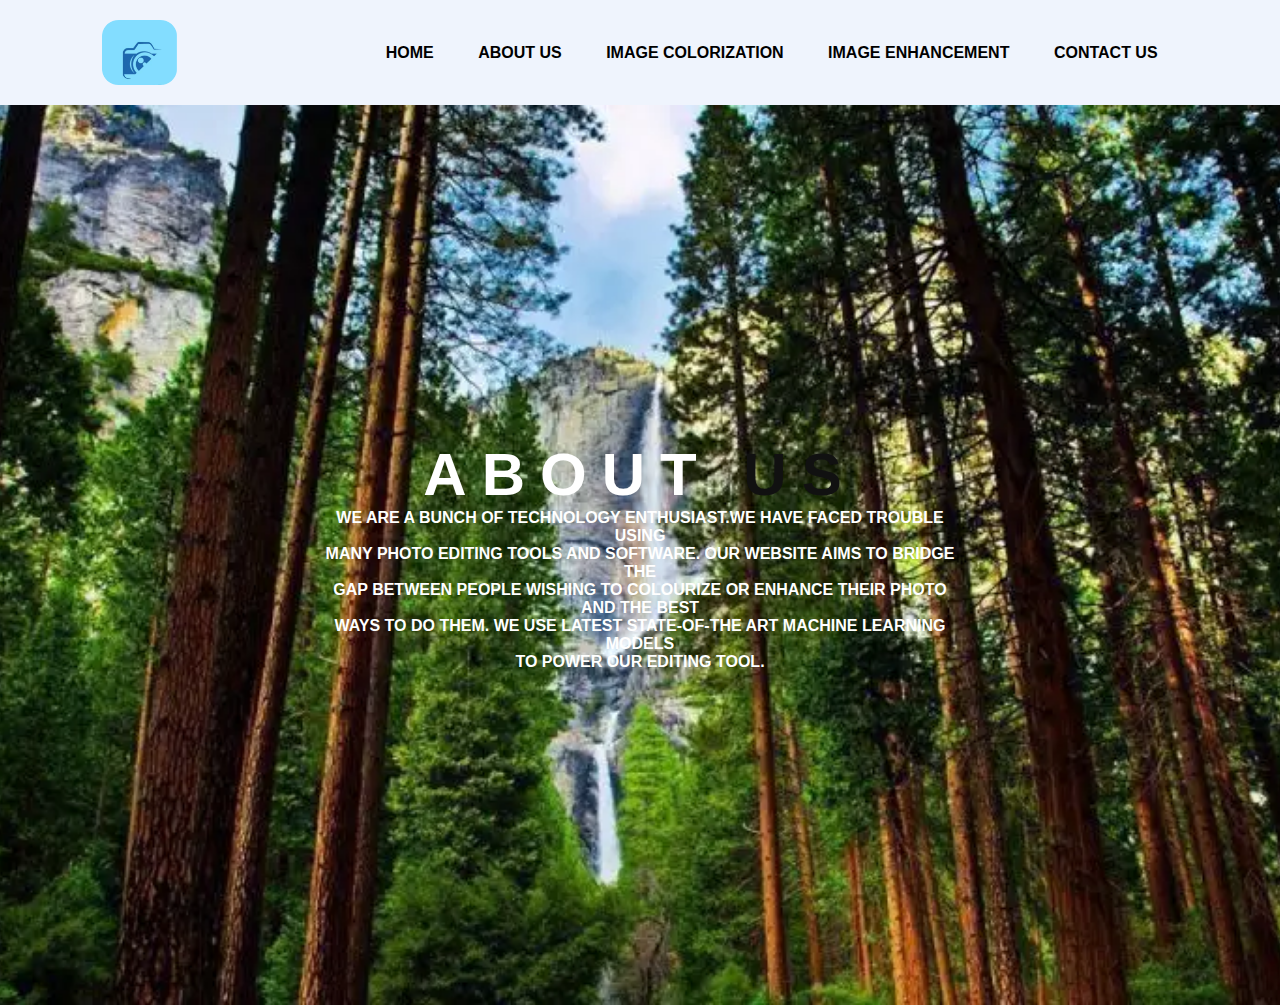
==== aboutus.html @ 94e913b7 "Add files via upload" ====
<!DOCTYPE html>
<html lang="en">

<head>
    <meta charset="UTF-8">
    <meta http-equiv="X-UA-Compatible" content="IE=edge">
    <meta name="viewport" content="width=device-width, initial-scale=1.0">
    <title>About Us</title>
    <link rel="stylesheet" href="style.css">
    <!--<title>Image Colorization</title>
    <link rel="icon" type="image/x-icon" href="logo.png">
    <link rel="stylesheet" href="https://cdnjs.cloudflare.com/ajax/libs/font-awesome/5.15.3/css/all.min.css" integrity="sha512-iBBXm8fW90+nuLcSKlbmrPcLa0OT92xO1BIsZ+ywDWZCvqsWgccV3gFoRBv0z+8dLJgyAHIhR35VZc2oM/gI1w==" crossorigin="anonymous" referrerpolicy="no-referrer" /> -->
</head>

<body>
    <div class="hero">
    <nav>
        <img src="logo.png" class="logo">
        <ul>
            <li><a href="index.html">HOME</a></li>
            <li><a href="aboutus.html">ABOUT US</a></li>
            <li><a href="imgcol.html">IMAGE COLORIZATION</a></li>
            <li><a href="imgen.html">IMAGE ENHANCEMENT</a></li>
            <li><a href="contact.html">CONTACT US</a></li>
        </ul>
    </nav>
    <div class="Section_top">
        <div class="content">
            <h1>About <span>Us</span></h1>
            <p><b>We are a bunch of technology enthusiast.We have faced trouble using<br>
                many Photo Editing tools and Software. Our website aims to bridge the<br> 
                gap between people wishing to colourize or enhance their photo and the best<br>
                ways to do them. We use latest state-of-the art machine learning models<br>
                to power our editing tool.</b>
                  </p>
        </div>
    </div> 
    </div>
</body>

</html>
---- style.css ----
body,html{
    margin: 0;
    padding: 0;
    width: 100%;
    height: 100vh;
    font-family: sans-serif;
}
.Section_top{
    width: 100%;
    height: 100%;
    overflow: hidden;
    position: relative;
    background-image:url("i.jpeg") ;
    background-position: center;
    background-repeat: no-repeat;
    background-size: cover;
    text-align: center;
    justify-content: center;
    animation: change 10s infinite ease-in-out;
}
.content{
    position: absolute;
    top: 50%;
    left: 50%;
    transform: translate(-50%, -50%);
    text-transform: uppercase;

}
.content p{
    color:#fff;
}
.content h1{
    color: #fff;
    font-size: 60px;
    letter-spacing: 15px;
}
.content h1 span{
    color: #111;
}
.content a{
    background: #85c1ee;
    padding: 10px 24px;
    text-decoration: none;
    font-size: 18px;
    border-radius: 20px;
}
.content a:hover{
    background: #034e88;
    color: #fff;
}
/* .con {
    position: absolute;
    top: 50%;
    left: 50%;
    transform: translate(-50%, -50%);
}
.con p{
    color:#fff;
} */
@keyframes change{
    0%
    {
        background-image: url("group.jpg");
    }
    25%
    {
        background-image: url("image1.jpeg");
    }
    50%
    {
        background-image: url("image2.jpeg");
    }
    75%
    {
        background-image: url("image3.jpeg");
    }
    100%
    {
        background-image: url("group.jpg");
    }
}

/* @keyframes change {
    from{
        background-image: url("image1.jpeg");
    }
    to{
        background-image: url("group.jpg");
    }
} */

*{
    margin: 0;
    padding: 0;
    font-family: sans-serif;
}

.hero{
    position: relative;
    width: 100%;
    height: 100vh;
    background: #eff4fd;
    position: relative;
}

nav{
    display: flex;
    width: 84%;
    margin: auto;
    padding: 20px 0;
    align-items: center;
    justify-content: space-between;
}

.logo{
    width: 75px;
    cursor: pointer;
}

nav ul li {
    display: inline-block;
    list-style: none;
    margin: 10px 20px;
}

nav ul li a{
    text-decoration: none;
    color: #000;
    font-weight: bold;
}

nav ul li a:hover{
    color: red;
}

.detel{
    margin-left: 8%;
    margin-top: 15%;
}

.detel h1{
    font-size: 50px;
    color: #212121;
    margin-bottom: 20px;
}

span{
    color: blue;
    
}

.detel p{
    color: #555;
    line-height: 25px;
}

.detel a{
    background: #212121;
    padding: 10px 18px;
    text-decoration: none;
    font-weight: bold;
    color: #fff;
    display: inline-block;
    margin: 30px 0;
    border-radius: 5px;
}

.images{
    width: 45%;
    height: 80%;
    position: absolute;
    bottom: 0;
    right: 100px;
}

.images img{
    height: 100%;
    position: absolute;
    left: 50%;
    bottom: 0;
    transform: translateX(-50%);
    transition: bottom 1s, left 1s;
}

.images:hover .shape{
    bottom: 40px;
}

.images:hover .girl1{
    left: 75%;
}

.social{
    margin-left: 8%;
    margin-top: 100px;
}

.social a{
    font-size: 30px;
    color: #212121;
    margin-right: 20px;
}

.social a:hover{
    color: orange;
}
.use{
       font-size: 30px;
        display: flex;
        flex: wrap;
        justify-content: space-between;
        /* padding: 0 140px; */
    }
    .use{
        display: flex;
        text-align: center;
        font-size: 26px;
         /* margin-bottom: 26px; */
     }
     .use img{
        border-radius: 10px;
        height: 50%;
        width: 45%;
     }
    .use .sec button {
        background-color:orange;
        border: 10px;
        color: rgb(14, 11, 1);
        padding: 15px 32px;
        text-align: center;
        text-decoration: none;
        display: inline-block;
        font-size: 18px;
        margin: 5px 3px;
        margin-bottom: 24px;
        cursor: pointer;
        border-radius: 10px;
        
    }
     label{
        display :block;
        width:50%;
        background: #e3362c;
        color :#fff;
        padding: 12px;
        margin: 10px auto;
        border-radius: 5px;
        cursor: pointer;
    } 
   
   .card1{
    border: 2px solid rgb(0, 0, 0);
     height: 100%;
     width: 100%;
     border-radius: 20px;
     background-color: rgb(135, 132, 132);
   }
   .card2{
    border: 2px solid black;
    height: 100%;
    width: 100%;

    border-radius: 20px;
    background-color: rgb(135, 132, 132);
   }
   .mainbox{
    display: flex;
    align-items: center;
    justify-content: center;
   }

.first{
    height: 100%;
    width: 100%;
    margin: 0px 15px ;

}
.sec{
    height: 82%;
    width: 80%;
    padding: 5px 5px;
    border: 2px solid whitesmoke;
    border-radius: 20px;
    margin: 0px 20px ;
    background-color: #fff8e7;
    
}
.text1{
    align-items: center;
}
.text2{
    align-items: center;
}

.contact1{
    display: inline;
    margin: auto;

}
.contact1 h1{
    text-align: center;
    padding-top: 1.5rem;
    font-size: 3em;
}
.contact1 p{
    text-align: center;
    font-size: 2em;
}

.contact1 img{
    height: 8%;
    display: block;
    margin: auto;
    /* align-items: center; */
    /* justify-content: center; */
    width: 8%
}
.img_clr{
    display: flex;
    /* float: left; */
    /* height: 120%; */
    padding-top: 20px;
    justify-content: center;
    align-items: center;
    /* width: 57%; */
}
.img_text img{
    height: 100%;
    width: 55%;
    display: flex;
    justify-content: center;
    align-items: center;
    padding-left: 23%;
    /* float: left; */
   
    /* flex-direction: row; */
       /* float: left; */
}
.img_clr_box p{
    margin-left: 2px;
    
    
    font-size: 50px
}
.img_clr_box{
    font-size: 2rem;
    padding-top: 20px;
    display: inline-block;
    align-items: center;
    text-align: center;
    justify-content: center;
    font-size: 20px;
    padding-left: 20px;
    padding-top: 20%;
    float: left;
    display: flex;  
}
.img_clr2{
    display: flex;
    float: left;
    height: 120%;
    padding-top: 20px;
    justify-content: center;
    align-items: center;
    /* width: 57%; */
}
.img_text2 img{
    height: 80%;
    width: 55%;
    display: block;
    justify-content: center;
    align-items: center;
    padding-left: 23%;
    /* margin-left: auto;
    margin-bottom: auto; */
   
    /* flex-direction: row; */
       /* float: left; */
}
.img_clr_box2 p{
    margin-left: 2px;
    /* font-size: 50px */
}
.img_clr_box2{
    font-size: 2rem;
    padding-top: 20px;
    display: inline-block;
    align-items: center;
    text-align: center;
    /* justify-content: center; */
    /* font-size: 20px; */
    /* padding-left: 20px; */
    /* padding-top: 20%; */
    float: left;
    /* display: flex; */
    
}
@keyframes transitionIn {
    from{
        opacity: 0;
        transform:rotateX(-10deg);
    }
    to {
        opacity: 1;
        transform:rotateX(0);
    }
}
.detel {
    animation: transitionIn 1.5s;
}
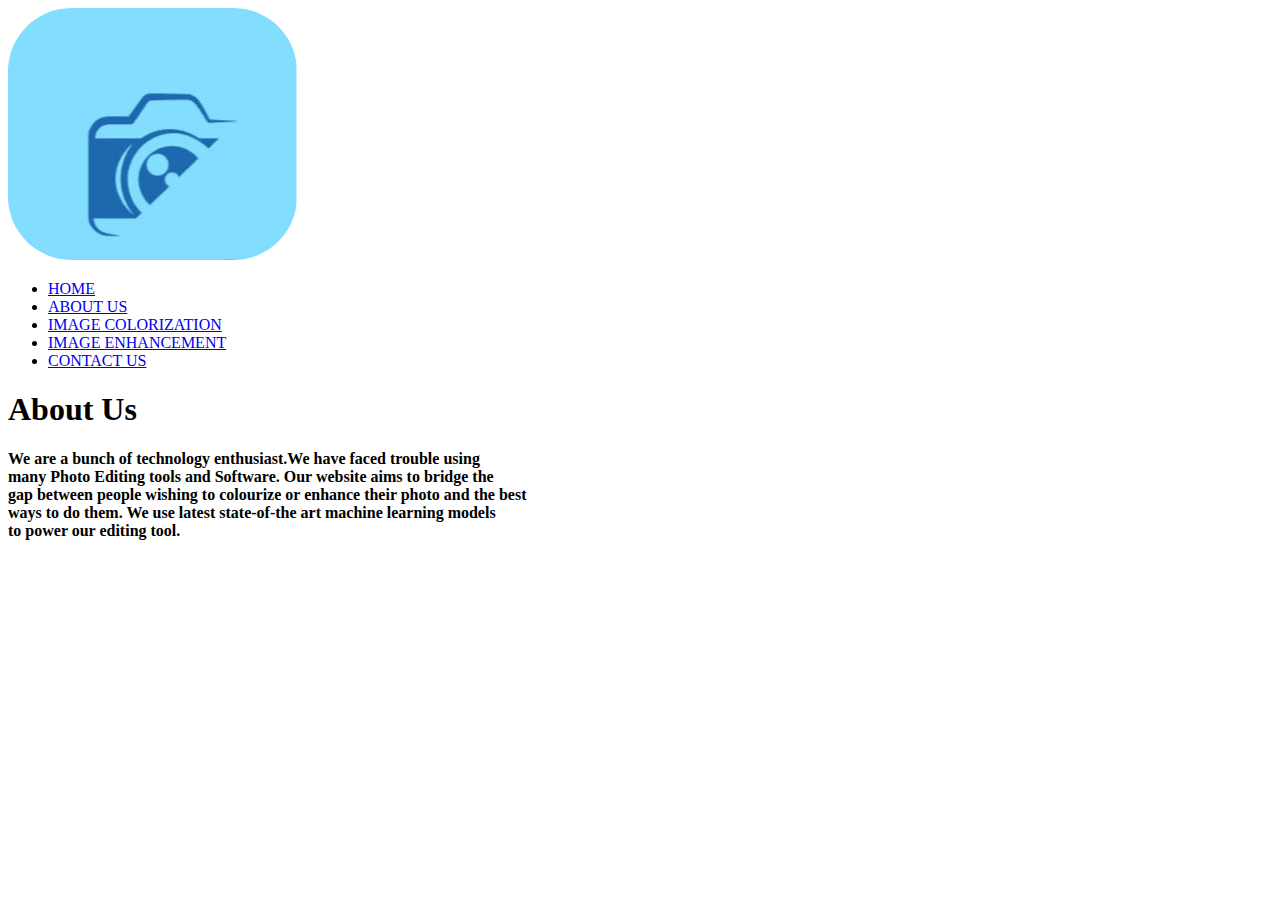
==== commit ec1670bc: "Add files via upload" ====
--- a/aboutus.html
+++ b/aboutus.html
@@ -15,7 +15,7 @@
 <body>
     <div class="hero">
     <nav>
-        <img src="logo.png" class="logo">
+        <img src="images/logo.png" class="logo">
         <ul>
             <li><a href="index.html">HOME</a></li>
             <li><a href="aboutus.html">ABOUT US</a></li>
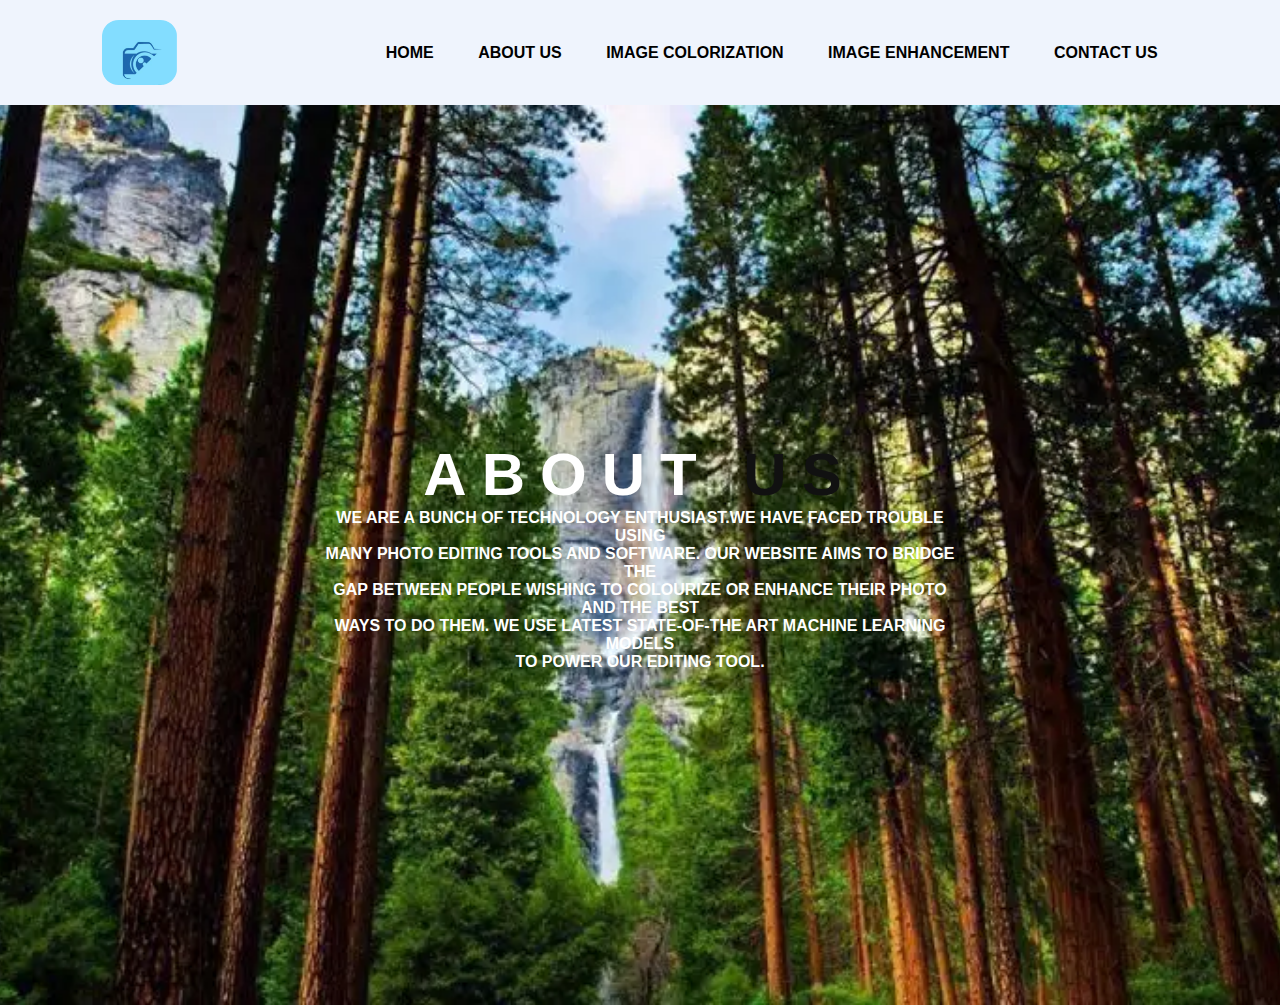
==== commit 2780134e: "Update aboutus.html" ====
--- a/aboutus.html
+++ b/aboutus.html
@@ -6,7 +6,7 @@
     <meta http-equiv="X-UA-Compatible" content="IE=edge">
     <meta name="viewport" content="width=device-width, initial-scale=1.0">
     <title>About Us</title>
-    <link rel="stylesheet" href="style.css">
+    <link rel="stylesheet" href="styles.css">
     <!--<title>Image Colorization</title>
     <link rel="icon" type="image/x-icon" href="logo.png">
     <link rel="stylesheet" href="https://cdnjs.cloudflare.com/ajax/libs/font-awesome/5.15.3/css/all.min.css" integrity="sha512-iBBXm8fW90+nuLcSKlbmrPcLa0OT92xO1BIsZ+ywDWZCvqsWgccV3gFoRBv0z+8dLJgyAHIhR35VZc2oM/gI1w==" crossorigin="anonymous" referrerpolicy="no-referrer" /> -->
@@ -38,4 +38,4 @@
     </div>
 </body>
 
-</html>+</html>
--- a/styles.css
+++ b/styles.css
@@ -0,0 +1,441 @@
+body,html{
+    margin: 0;
+    padding: 0;
+    width: 100%;
+    height: 100vh;
+    font-family: sans-serif;
+}
+.Section_top{
+    width: 100%;
+    height: 100%;
+    overflow: hidden;
+    position: relative;
+    background-image:url("images/i.jpeg") ;
+    background-position: center;
+    background-repeat: no-repeat;
+    background-size: cover;
+    text-align: center;
+    justify-content: center;
+    animation: change 10s infinite ease-in-out;
+}
+.content{
+    position: absolute;
+    top: 50%;
+    left: 50%;
+    transform: translate(-50%, -50%);
+    text-transform: uppercase;
+
+}
+.content p{
+    color:#fff;
+}
+.content h1{
+    color: #fff;
+    font-size: 60px;
+    letter-spacing: 15px;
+}
+.content h1 span{
+    color: #111;
+}
+.content a{
+    background: #85c1ee;
+    padding: 10px 24px;
+    text-decoration: none;
+    font-size: 18px;
+    border-radius: 20px;
+}
+.content a:hover{
+    background: #034e88;
+    color: #fff;
+}
+/* .con {
+    position: absolute;
+    top: 50%;
+    left: 50%;
+    transform: translate(-50%, -50%);
+}
+.con p{
+    color:#fff;
+} */
+@keyframes change{
+    0%
+    {
+        background-image: url("images/group.jpg");
+    }
+    25%
+    {
+        background-image: url("images/image1.jpeg");
+    }
+    50%
+    {
+        background-image: url("images/image2.jpeg");
+    }
+    75%
+    {
+        background-image: url("images/image3.jpeg");
+    }
+    100%
+    {
+        background-image: url("images/group.jpg");
+    }
+}
+
+/* @keyframes change {
+    from{
+        background-image: url("image1.jpeg");
+    }
+    to{
+        background-image: url("group.jpg");
+    }
+} */
+
+*{
+    margin: 0;
+    padding: 0;
+    font-family: sans-serif;
+}
+
+.hero{
+    position: relative;
+    width: 100%;
+    height: 100vh;
+    background: #eff4fd;
+    position: relative;
+}
+
+nav{
+    display: flex;
+    width: 84%;
+    margin: auto;
+    padding: 20px 0;
+    align-items: center;
+    justify-content: space-between;
+}
+
+.logo{
+    width: 75px;
+    cursor: pointer;
+}
+
+nav ul li {
+    display: inline-block;
+    list-style: none;
+    margin: 10px 20px;
+}
+
+nav ul li a{
+    text-decoration: none;
+    color: #000;
+    font-weight: bold;
+}
+
+nav ul li a:hover{
+    color: red;
+}
+
+.detel{
+    margin-left: 8%;
+    margin-top: 20%;
+}
+
+.detel h1{
+    font-size: 50px;
+    color: #212121;
+    margin-bottom: 20px;
+}
+
+span{
+    color: blue;
+    
+}
+
+.detel p{
+    color: #555;
+    line-height: 25px;
+}
+
+.detel a{
+    background: #212121;
+    padding: 10px 18px;
+    text-decoration: none;
+    font-weight: bold;
+    color: #fff;
+    display: inline-block;
+    margin: 30px 0;
+    border-radius: 5px;
+}
+.det{
+    margin-left: 8%;
+    margin-top: 5%;
+}
+
+.det h1{
+    font-size: 50px;
+    color: #212121;
+    margin-bottom: 20px;
+}
+
+span{
+    color: blue;
+    
+}
+
+.det p{
+    color: #555;
+    line-height: 25px;
+}
+
+.det a{
+    background: #212121;
+    padding: 10px 18px;
+    text-decoration: none;
+    font-weight: bold;
+    color: #fff;
+    display: inline-block;
+    margin: 30px 0;
+    border-radius: 5px;
+}
+
+.images{
+    width: 45%;
+    height: 80%;
+    position: absolute;
+    bottom: 0;
+    right: 100px;
+}
+
+.images img{
+    height: 100%;
+    position: absolute;
+    left: 50%;
+    bottom: 0;
+    transform: translateX(-50%);
+    transition: bottom 1s, left 1s;
+}
+
+.images:hover .shape{
+    bottom: 40px;
+}
+
+.images:hover .girl1{
+    left: 75%;
+}
+
+.social{
+    margin-left: 8%;
+    margin-top: 100px;
+}
+
+.social a{
+    font-size: 30px;
+    color: #212121;
+    margin-right: 20px;
+}
+
+.social a:hover{
+    color: orange;
+}
+.use{
+       font-size: 30px;
+        display: flex;
+        flex: wrap;
+        justify-content: space-between;
+        /* padding: 0 140px; */
+    }
+    .use{
+        display: flex;
+        text-align: center;
+        font-size: 26px;
+         /* margin-bottom: 26px; */
+     }
+     .use img{
+        border-radius: 10px;
+        height: 50%;
+        width: 45%;
+     }
+    .use .sec button {
+        background-color:orange;
+        border: 10px;
+        color: rgb(14, 11, 1);
+        padding: 15px 32px;
+        text-align: center;
+        text-decoration: none;
+        display: inline-block;
+        font-size: 18px;
+        margin: 5px 3px;
+        margin-bottom: 24px;
+        cursor: pointer;
+        border-radius: 10px;
+        
+    }
+     label{
+        display :block;
+        width:50%;
+        background: #e3362c;
+        color :#fff;
+        padding: 12px;
+        margin: 10px auto;
+        border-radius: 5px;
+        cursor: pointer;
+    } 
+   
+   .card1{
+    border: 2px solid rgb(0, 0, 0);
+     height: 100%;
+     width: 100%;
+     border-radius: 20px;
+     background-color: rgb(135, 132, 132);
+   }
+   .card2{
+    border: 2px solid black;
+    height: 100%;
+    width: 100%;
+
+    border-radius: 20px;
+    background-color: rgb(135, 132, 132);
+   }
+   .mainbox{
+    display: flex;
+    align-items: center;
+    justify-content: center;
+   }
+
+.first{
+    height: 100%;
+    width: 100%;
+    margin: 0px 15px ;
+
+}
+.sec{
+    height: 82%;
+    width: 80%;
+    padding: 5px 5px;
+    border: 2px solid whitesmoke;
+    border-radius: 20px;
+    margin: 0px 100px ;
+    background-color: #c4e0e2;
+    
+}
+.text1{
+    align-items: center;
+}
+.text2{
+    align-items: center;
+}
+
+.contact1{
+    display: inline;
+    margin: auto;
+
+}
+.contact1 h1{
+    text-align: center;
+    padding-top: 1.5rem;
+    font-size: 3em;
+}
+.contact1 p{
+    text-align: center;
+    font-size: 2em;
+}
+
+.contact1 img{
+    height: 8%;
+    display: block;
+    margin: auto;
+    /* align-items: center; */
+    /* justify-content: center; */
+    width: 8%
+}
+.img_clr{
+    display: flex;
+    /* float: left; */
+    /* height: 120%; */
+    padding-top: 20px;
+    justify-content: center;
+    align-items: center;
+    /* width: 57%; */
+}
+.img_text img{
+    height: 100%;
+    width: 55%;
+    display: flex;
+    justify-content: center;
+    align-items: center;
+    padding-left: 23%;
+    /* float: left; */
+   
+    /* flex-direction: row; */
+       /* float: left; */
+}
+.img_clr_box p{
+    margin-left: 2px;
+    
+    
+    font-size: 50px
+}
+.img_clr_box{
+    font-size: 2rem;
+    padding-top: 20px;
+    display: inline-block;
+    align-items: center;
+    text-align: center;
+    justify-content: center;
+    font-size: 20px;
+    padding-left: 20px;
+    padding-top: 20%;
+    float: left;
+    display: flex;  
+}
+.img_clr2{
+    display: flex;
+    float: left;
+    height: 120%;
+    padding-top: 20px;
+    justify-content: center;
+    align-items: center;
+    /* width: 57%; */
+}
+.img_text2 img{
+    height: 80%;
+    width: 55%;
+    display: block;
+    justify-content: center;
+    align-items: center;
+    padding-left: 23%;
+    /* margin-left: auto;
+    margin-bottom: auto; */
+   
+    /* flex-direction: row; */
+       /* float: left; */
+}
+.img_clr_box2 p{
+    margin-left: 2px;
+    /* font-size: 50px */
+}
+.img_clr_box2{
+    font-size: 2rem;
+    padding-top: 20px;
+    display: inline-block;
+    align-items: center;
+    text-align: center;
+    /* justify-content: center; */
+    /* font-size: 20px; */
+    /* padding-left: 20px; */
+    /* padding-top: 20%; */
+    float: left;
+    /* display: flex; */
+    
+}
+@keyframes transitionIn {
+    from{
+        opacity: 0;
+        transform:rotateX(-10deg);
+    }
+    to {
+        opacity: 1;
+        transform:rotateX(0);
+    }
+}
+.detel {
+    animation: transitionIn 1.5s;
+}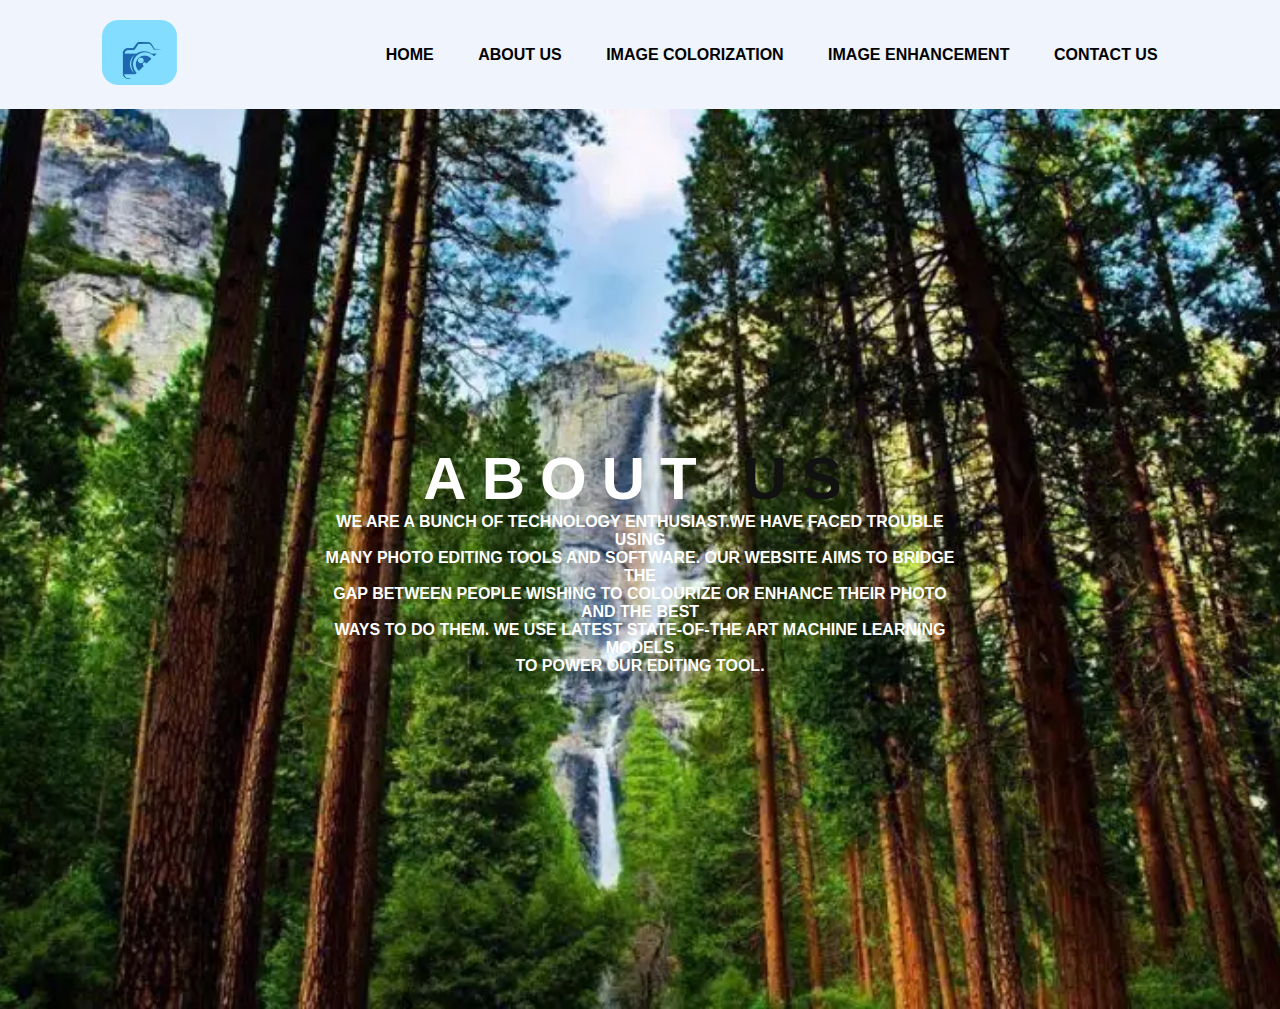
==== commit bc40692e: "Add files via upload" ====
--- a/aboutus.html
+++ b/aboutus.html
@@ -15,7 +15,9 @@
 <body>
     <div class="hero">
     <nav>
-        <img src="images/logo.png" class="logo">
+        <a href="https://pavankarthik77.github.io/ChromaBoost/index.html">
+            <img src="images/logo.png" class="logo">
+              </a>  
         <ul>
             <li><a href="index.html">HOME</a></li>
             <li><a href="aboutus.html">ABOUT US</a></li>
--- a/styles.css
+++ b/styles.css
@@ -31,23 +31,38 @@
 }
 .content h1{
     color: #fff;
-    font-size: 60px;
-    letter-spacing: 15px;
+    font-size: 3.75rem;
+    letter-spacing: 0.938rem;
 }
 .content h1 span{
     color: #111;
 }
 .content a{
     background: #85c1ee;
-    padding: 10px 24px;
+    padding: 1.0rem 2.4rem;
     text-decoration: none;
-    font-size: 18px;
-    border-radius: 20px;
+    font-size: 1.8rem;
+    border-radius: 2.0rem;
 }
 .content a:hover{
     background: #034e88;
     color: #fff;
 }
+
+.rain {
+    height: auto;
+    max-width: fit-content;
+    position: absolute;
+    bottom: 19.8rem;
+    right: 0.001rem;
+}
+.rain bow {
+    height: 1rem;
+    position: absolute;
+    left: 0.8rem;
+    bottom: 0rem;
+}
+
 /* .con {
     position: absolute;
     top: 50%;
@@ -107,20 +122,20 @@
     display: flex;
     width: 84%;
     margin: auto;
-    padding: 20px 0;
+    padding: 1.25rem 0;
     align-items: center;
     justify-content: space-between;
 }
 
 .logo{
-    width: 75px;
+    width: 4.688rem;
     cursor: pointer;
 }
 
 nav ul li {
     display: inline-block;
     list-style: none;
-    margin: 10px 20px;
+    margin: 0.625rem 1.25rem;
 }
 
 nav ul li a{
@@ -139,9 +154,9 @@
 }
 
 .detel h1{
-    font-size: 50px;
+    font-size: 3.125rem;
     color: #212121;
-    margin-bottom: 20px;
+    margin-bottom: 1.25rem;
 }
 
 span{
@@ -151,18 +166,18 @@
 
 .detel p{
     color: #555;
-    line-height: 25px;
+    line-height: 1.563rem;
 }
 
 .detel a{
     background: #212121;
-    padding: 10px 18px;
+    padding: 0.625rem 1.125rem;
     text-decoration: none;
     font-weight: bold;
     color: #fff;
     display: inline-block;
-    margin: 30px 0;
-    border-radius: 5px;
+    margin: 1.875rem 0;
+    border-radius: 0.313rem;
 }
 .det{
     margin-left: 8%;
@@ -170,9 +185,9 @@
 }
 
 .det h1{
-    font-size: 50px;
+    font-size: 3.125rem;
     color: #212121;
-    margin-bottom: 20px;
+    margin-bottom: 1.25rem;
 }
 
 span{
@@ -182,18 +197,18 @@
 
 .det p{
     color: #555;
-    line-height: 25px;
+    line-height: 1.563rem;
 }
 
 .det a{
     background: #212121;
-    padding: 10px 18px;
+    padding: 1.0rem 1.8rem;
     text-decoration: none;
     font-weight: bold;
     color: #fff;
     display: inline-block;
-    margin: 30px 0;
-    border-radius: 5px;
+    margin: 3.0rem 0;
+    border-radius: 0.5rem;
 }
 
 .images{
@@ -201,7 +216,7 @@
     height: 80%;
     position: absolute;
     bottom: 0;
-    right: 100px;
+    right: 5rem;
 }
 
 .images img{
@@ -214,7 +229,7 @@
 }
 
 .images:hover .shape{
-    bottom: 40px;
+    bottom: 4.0rem;
 }
 
 .images:hover .girl1{
@@ -223,49 +238,49 @@
 
 .social{
     margin-left: 8%;
-    margin-top: 100px;
+    margin-top: 10rem;
 }
 
 .social a{
-    font-size: 30px;
+    font-size: 3rem;
     color: #212121;
-    margin-right: 20px;
+    margin-right: 2rem;
 }
 
 .social a:hover{
     color: orange;
 }
 .use{
-       font-size: 30px;
+       font-size: 3rem;
         display: flex;
         flex: wrap;
         justify-content: space-between;
-        /* padding: 0 140px; */
+        /* padding: 0 140rem; */
     }
     .use{
         display: flex;
         text-align: center;
-        font-size: 26px;
-         /* margin-bottom: 26px; */
+        font-size: 1.625rem;
+         /* margin-bottom: 26rem; */
      }
      .use img{
-        border-radius: 10px;
+        border-radius: 1.0rem;
         height: 50%;
         width: 45%;
      }
     .use .sec button {
         background-color:orange;
-        border: 10px;
+        border: 0.625rem;
         color: rgb(14, 11, 1);
-        padding: 15px 32px;
+        padding: 0.938rem 2rem;
         text-align: center;
         text-decoration: none;
         display: inline-block;
-        font-size: 18px;
-        margin: 5px 3px;
-        margin-bottom: 24px;
+        font-size: 1.125rem;
+        margin: 0.313rem 0.88rem;
+        margin-bottom: 1.5rem;
         cursor: pointer;
-        border-radius: 10px;
+        border-radius: 0.625rem;
         
     }
      label{
@@ -273,25 +288,25 @@
         width:50%;
         background: #e3362c;
         color :#fff;
-        padding: 12px;
-        margin: 10px auto;
-        border-radius: 5px;
+        padding: 1.2rem;
+        margin: 1.0rem auto;
+        border-radius: 0.5rem;
         cursor: pointer;
     } 
    
    .card1{
-    border: 2px solid rgb(0, 0, 0);
+    border: 0.2rem solid rgb(0, 0, 0);
      height: 100%;
      width: 100%;
-     border-radius: 20px;
+     border-radius: 2.0rem;
      background-color: rgb(135, 132, 132);
    }
    .card2{
-    border: 2px solid black;
+    border: 0.2rem solid black;
     height: 100%;
     width: 100%;
 
-    border-radius: 20px;
+    border-radius: 2.0rem;
     background-color: rgb(135, 132, 132);
    }
    .mainbox{
@@ -303,17 +318,17 @@
 .first{
     height: 100%;
     width: 100%;
-    margin: 0px 15px ;
+    margin: 0rem 1.5rem ;
 
 }
 .sec{
     height: 82%;
     width: 80%;
-    padding: 5px 5px;
-    border: 2px solid whitesmoke;
-    border-radius: 20px;
-    margin: 0px 100px ;
-    background-color: #c4e0e2;
+    padding: 0.313rem 0.313rem;
+    border: 0.125rem solid whitesmoke;
+    border-radius: 1.25rem;
+    margin: 0rem 6.25rem ;
+    background-color: #d7f1fb;
     
 }
 .text1{
@@ -330,7 +345,7 @@
 }
 .contact1 h1{
     text-align: center;
-    padding-top: 1.5rem;
+    padding-top: 0.15rem;
     font-size: 3em;
 }
 .contact1 p{
@@ -350,7 +365,7 @@
     display: flex;
     /* float: left; */
     /* height: 120%; */
-    padding-top: 20px;
+    padding-top: 2rem;
     justify-content: center;
     align-items: center;
     /* width: 57%; */
@@ -368,20 +383,20 @@
        /* float: left; */
 }
 .img_clr_box p{
-    margin-left: 2px;
+    margin-left: 0.2rem;
     
     
-    font-size: 50px
+    font-size: 5rem
 }
 .img_clr_box{
+    font-size: 0.2rem;
+    padding-top: 2rem;
+    display: inline-block;
+    align-items: center;
+    text-align: center;
+    justify-content: center;
     font-size: 2rem;
-    padding-top: 20px;
-    display: inline-block;
-    align-items: center;
-    text-align: center;
-    justify-content: center;
-    font-size: 20px;
-    padding-left: 20px;
+    padding-left: 2rem;
     padding-top: 20%;
     float: left;
     display: flex;  
@@ -390,7 +405,7 @@
     display: flex;
     float: left;
     height: 120%;
-    padding-top: 20px;
+    padding-top: 2rem;
     justify-content: center;
     align-items: center;
     /* width: 57%; */
@@ -409,18 +424,18 @@
        /* float: left; */
 }
 .img_clr_box2 p{
-    margin-left: 2px;
-    /* font-size: 50px */
+    margin-left: 100rem;
+    /* font-size: 50rem */
 }
 .img_clr_box2{
-    font-size: 2rem;
-    padding-top: 20px;
+    font-size: 0.5rem;
+    padding-top: 2rem;
     display: inline-block;
     align-items: center;
     text-align: center;
     /* justify-content: center; */
-    /* font-size: 20px; */
-    /* padding-left: 20px; */
+    /* font-size: 20rem; */
+    /* padding-left: 20rem; */
     /* padding-top: 20%; */
     float: left;
     /* display: flex; */
@@ -438,4 +453,48 @@
 }
 .detel {
     animation: transitionIn 1.5s;
+}
+.det {
+    animation: transitionIn 1.5s;
+}
+/* html {
+    image-rendering: auto;
+} */
+@media(max-width:998px) {
+    html {
+        font-size: 75%;
+    }
+    .bow{
+        display: none;
+    }
+}
+@media(max-width:800px) {
+    html {
+        font-size: 60%;
+    }
+}
+
+@media(max-width:700px) {
+    html {
+        font-size: 65%;
+    }
+    .images {
+        display: none;
+    }
+}
+
+@media(max-width:430px) {
+    html {
+        font-size: 50%;
+    }
+}
+@media(max-width:250px) {
+    html {
+        font-size: 50%;
+    }
+}
+@media(max-width:425px) {
+    html {
+        font-size: 50%;
+    }
 }